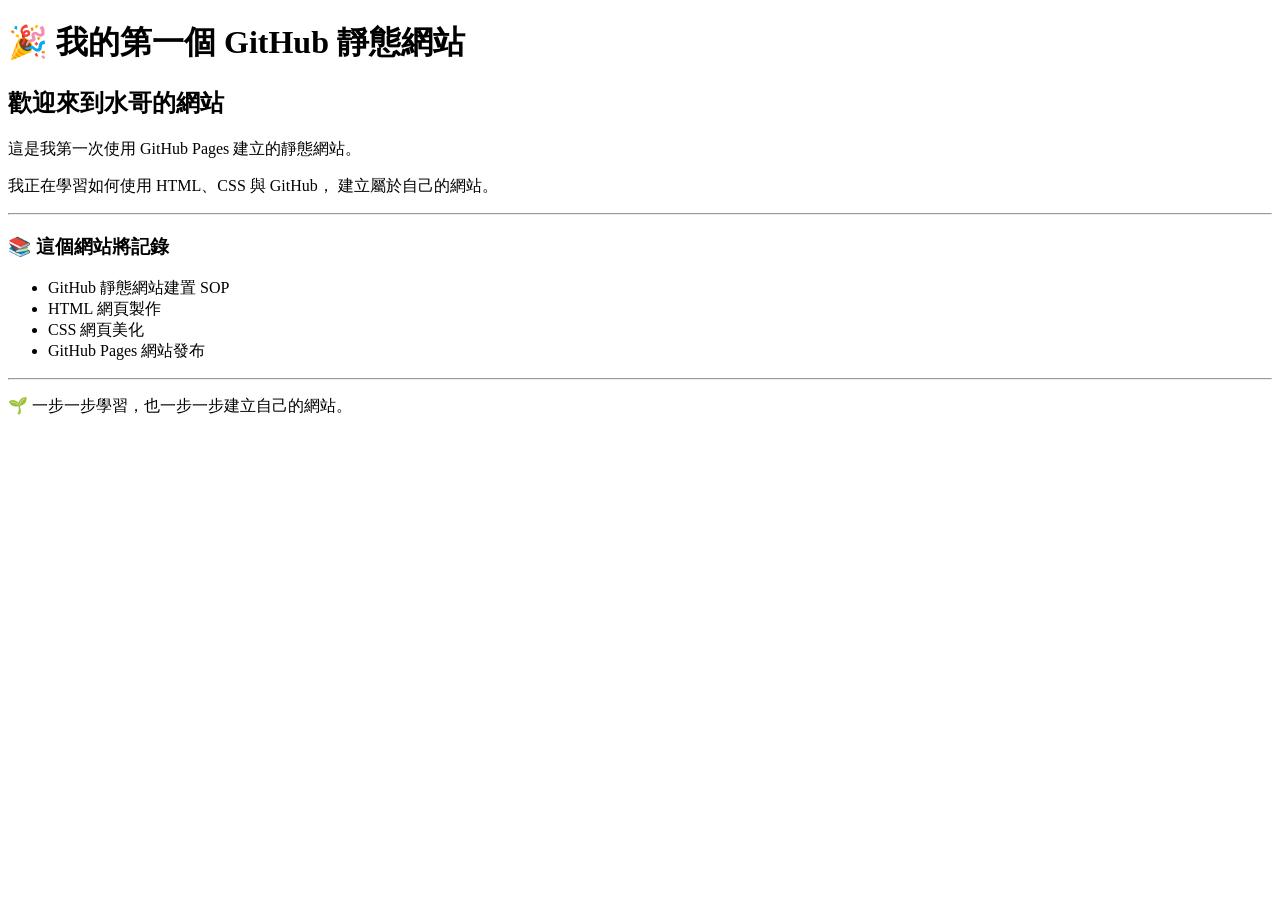
==== index.html @ 1d6124dc "建立第一個網站首頁 index.html" ====
<!DOCTYPE html>
<html lang="zh-Hant">
<head>
    <meta charset="UTF-8">
    <meta name="viewport" content="width=device-width, initial-scale=1.0">

    <title>水哥的 GitHub 靜態網站</title>
</head>

<body>

    <h1>🎉 我的第一個 GitHub 靜態網站</h1>

    <h2>歡迎來到水哥的網站</h2>

    <p>
        這是我第一次使用 GitHub Pages 建立的靜態網站。
    </p>

    <p>
        我正在學習如何使用 HTML、CSS 與 GitHub，
        建立屬於自己的網站。
    </p>

    <hr>

    <h3>📚 這個網站將記錄</h3>

    <ul>
        <li>GitHub 靜態網站建置 SOP</li>
        <li>HTML 網頁製作</li>
        <li>CSS 網頁美化</li>
        <li>GitHub Pages 網站發布</li>
    </ul>

    <hr>

    <p>
        🌱 一步一步學習，也一步一步建立自己的網站。
    </p>

</body>
</html>
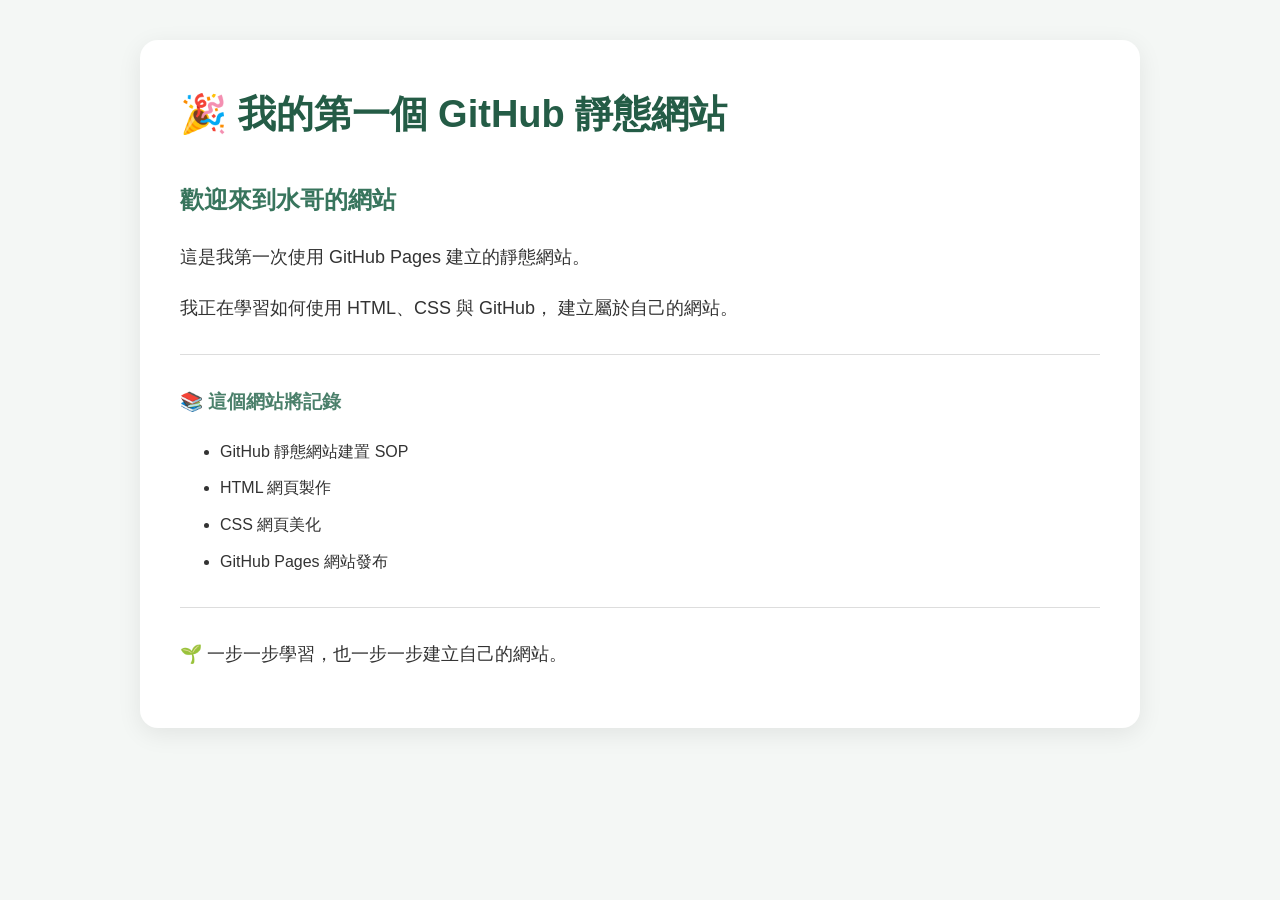
==== commit 47f13a48: "套用 CSS 樣式至網站首頁" ====
--- a/index.html
+++ b/index.html
@@ -5,9 +5,12 @@
     <meta name="viewport" content="width=device-width, initial-scale=1.0">
 
     <title>水哥的 GitHub 靜態網站</title>
+
+    <link rel="stylesheet" href="style.css">
 </head>
 
 <body>
+    <div class="container">
 
     <h1>🎉 我的第一個 GitHub 靜態網站</h1>
 
@@ -38,6 +41,6 @@
     <p>
         🌱 一步一步學習，也一步一步建立自己的網站。
     </p>
-
+</div>
 </body>
 </html>
--- a/style.css
+++ b/style.css
@@ -0,0 +1,79 @@
+/* ========================================
+   水哥 GitHub 靜態網站
+   第一版 CSS 樣式
+   ======================================== */
+
+* {
+    box-sizing: border-box;
+}
+
+body {
+    margin: 0;
+    font-family: "Microsoft JhengHei", Arial, sans-serif;
+    background-color: #f4f7f5;
+    color: #333333;
+    line-height: 1.8;
+}
+
+.container {
+    max-width: 1000px;
+    margin: 40px auto;
+    padding: 40px;
+    background-color: #ffffff;
+    border-radius: 18px;
+    box-shadow: 0 6px 25px rgba(0, 0, 0, 0.08);
+}
+
+h1 {
+    margin-top: 0;
+    font-size: 38px;
+    color: #245c46;
+}
+
+h2 {
+    color: #38755d;
+    margin-top: 30px;
+}
+
+h3 {
+    color: #4b806b;
+}
+
+p {
+    font-size: 18px;
+}
+
+li {
+    margin-bottom: 8px;
+}
+
+hr {
+    border: none;
+    border-top: 1px solid #dddddd;
+    margin: 30px 0;
+}
+
+.footer {
+    margin-top: 40px;
+    padding-top: 20px;
+    border-top: 1px solid #dddddd;
+    text-align: center;
+    color: #777777;
+}
+
+/* 手機版 */
+@media (max-width: 768px) {
+
+    .container {
+        margin: 15px;
+        padding: 25px;
+    }
+
+    h1 {
+        font-size: 30px;
+    }
+
+    p {
+        font-size: 16px;
+    }
+}
